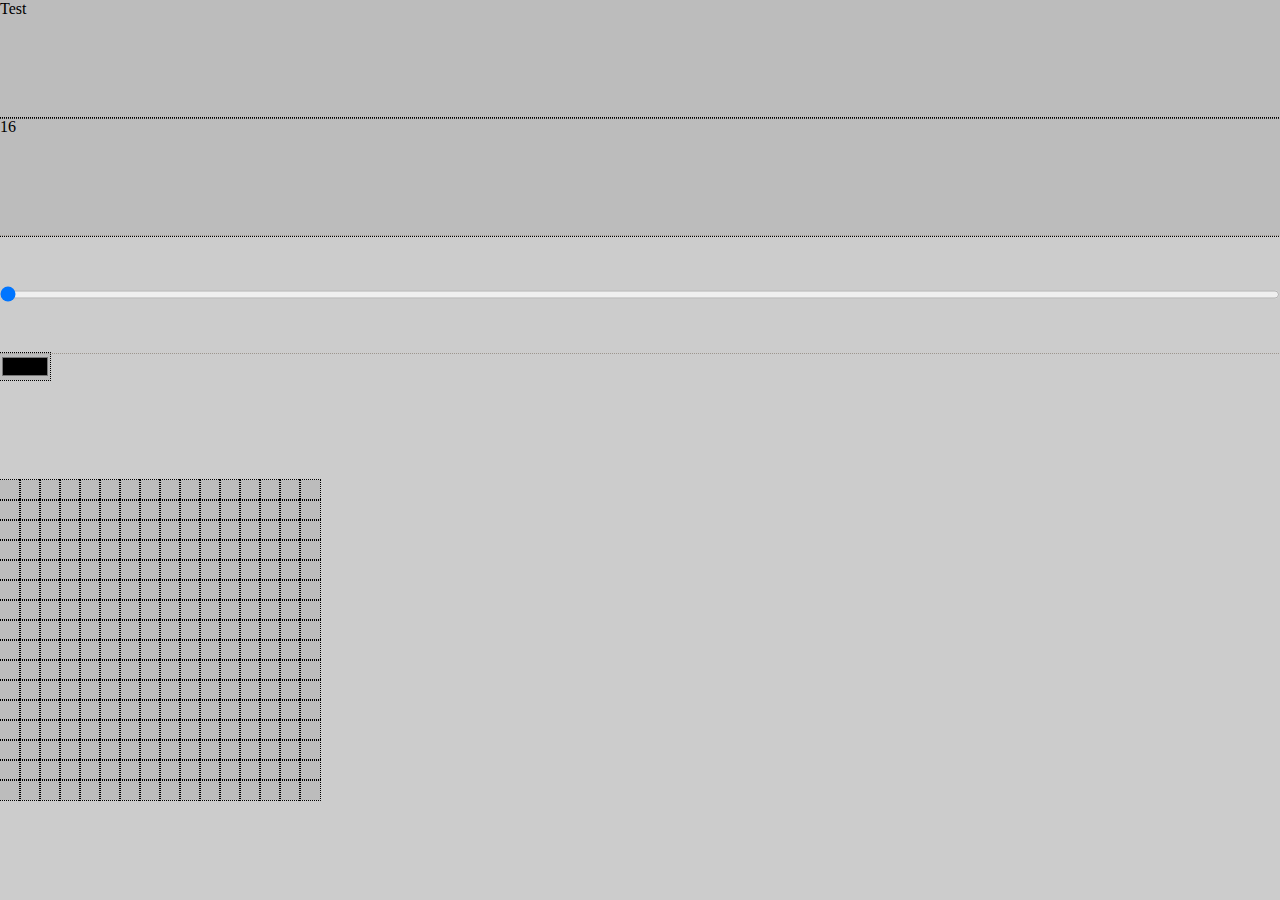
==== odin-etch-a-sketch/index.html @ 9da5ff11 "added cell reset" ====
<!DOCTYPE html>
<html lang="en">
  <head>
    <meta charset="UTF-8" />
    <meta http-equiv="X-UA-Compatible" content="IE=edge" />
    <meta name="viewport" content="width=device-width, initial-scale=1.0" />
    <title></title>
    <link rel="stylesheet" href="styles.css" />
    <link rel="shortcut icon" href="favicon.ico" type="image/x-icon" />
  </head>
  <body>
    <div class="Run">Test</div>
    <label for="grid-range"></label>
    <input
      type="range"
      name="grid-range"
      id="Grid-range"
      min="16"
      max="32"
      value="16"
    />
    <input type="color" name="" id="Brush-color" />
    <div class="Grid"></div>
  </body>
  <script src="app.js"></script>
</html>
---- odin-etch-a-sketch/styles.css ----
:root {
  --white: white;
}

*,
*::before,
*::after {
  box-sizing: border-box;
}

* {
  margin: 0;
  padding: 0;
  border: 0;
  font: inherit;
  background: none;
  background: rgba(146, 146, 146, 0.266);
  outline: dotted 1px;
  list-style-type: none;
}

html {
}

body {
  min-height: 100vh;
  display: grid;
}

img,
picture,
svg,
video {
  display: block;
  max-width: 100%;
}

.Test {
  cursor: crosshair;
  user-select: none;
}

.Grid {
  display: grid;
  width: 20rem;
  height: 20rem;
}
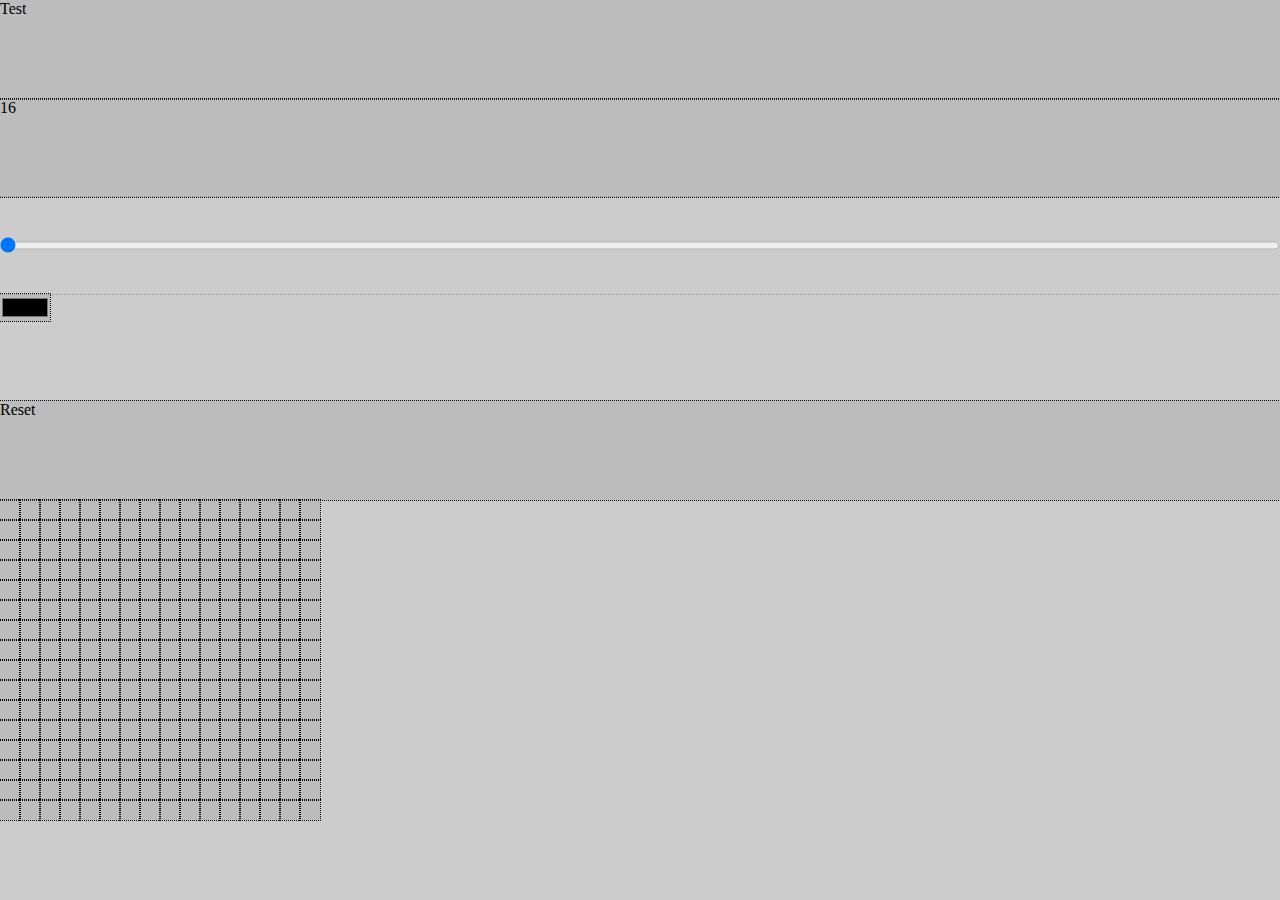
==== commit 86a87d2f: "darkener working" ====
--- a/odin-etch-a-sketch/index.html
+++ b/odin-etch-a-sketch/index.html
@@ -20,6 +20,7 @@
       value="16"
     />
     <input type="color" name="" id="Brush-color" />
+    <div class="Reset">Reset</div>
     <div class="Grid"></div>
   </body>
   <script src="app.js"></script>
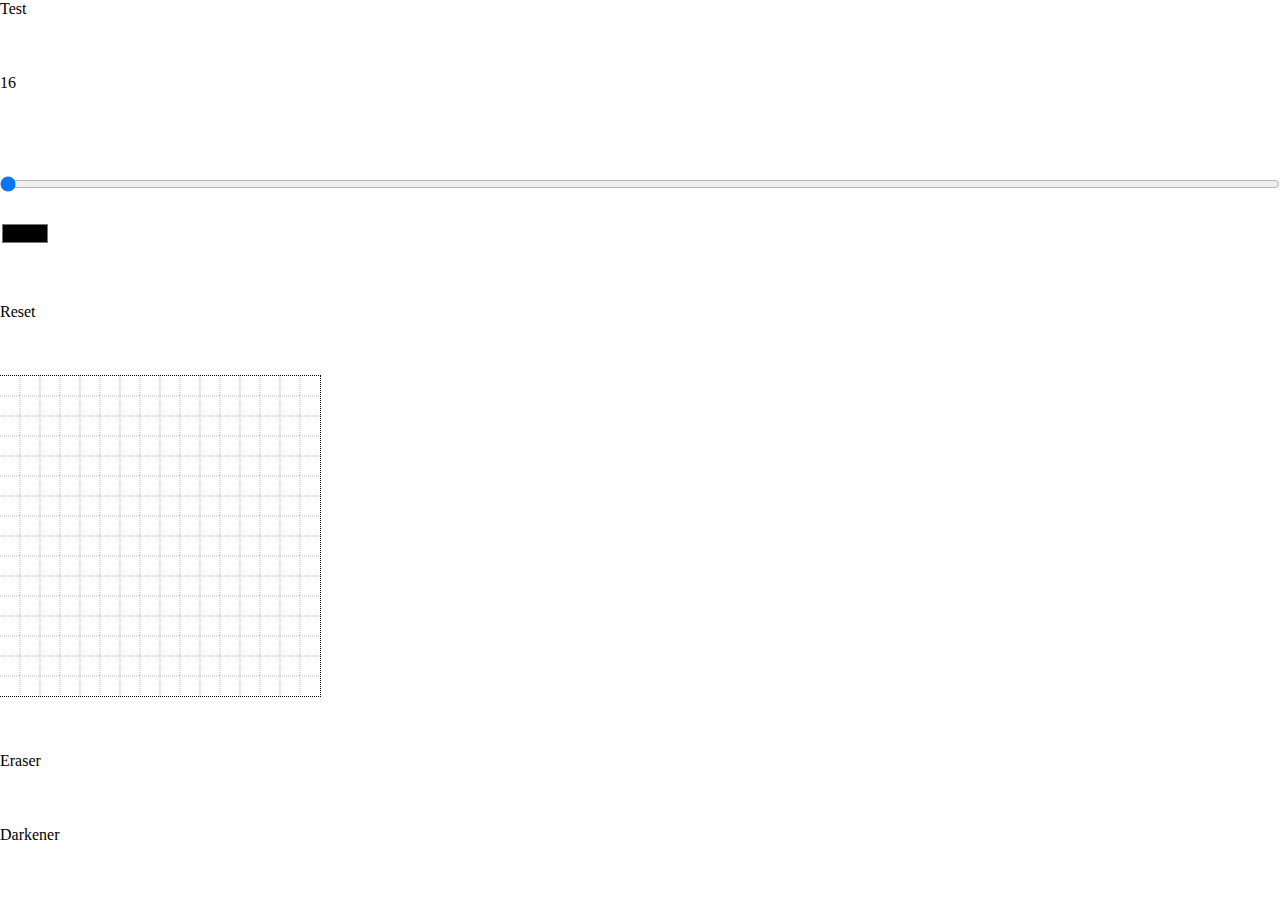
==== commit a557a14f: "Eraser added" ====
--- a/odin-etch-a-sketch/index.html
+++ b/odin-etch-a-sketch/index.html
@@ -22,6 +22,8 @@
     <input type="color" name="" id="Brush-color" />
     <div class="Reset">Reset</div>
     <div class="Grid"></div>
+    <div class="Eraser">Eraser</div>
+    <div class="Darkener">Darkener</div>
   </body>
   <script src="app.js"></script>
 </html>
--- a/odin-etch-a-sketch/styles.css
+++ b/odin-etch-a-sketch/styles.css
@@ -14,8 +14,8 @@
   border: 0;
   font: inherit;
   background: none;
-  background: rgba(146, 146, 146, 0.266);
-  outline: dotted 1px;
+  /* background: rgba(146, 146, 146, 0.266);
+  outline: dotted 1px; */
   list-style-type: none;
 }
 
@@ -35,13 +35,15 @@
   max-width: 100%;
 }
 
-.Test {
+.Cell {
   cursor: crosshair;
   user-select: none;
+  outline: 1px dotted #d9d9d9;
 }
 
 .Grid {
   display: grid;
   width: 20rem;
   height: 20rem;
+  outline: 1px dotted black;
 }
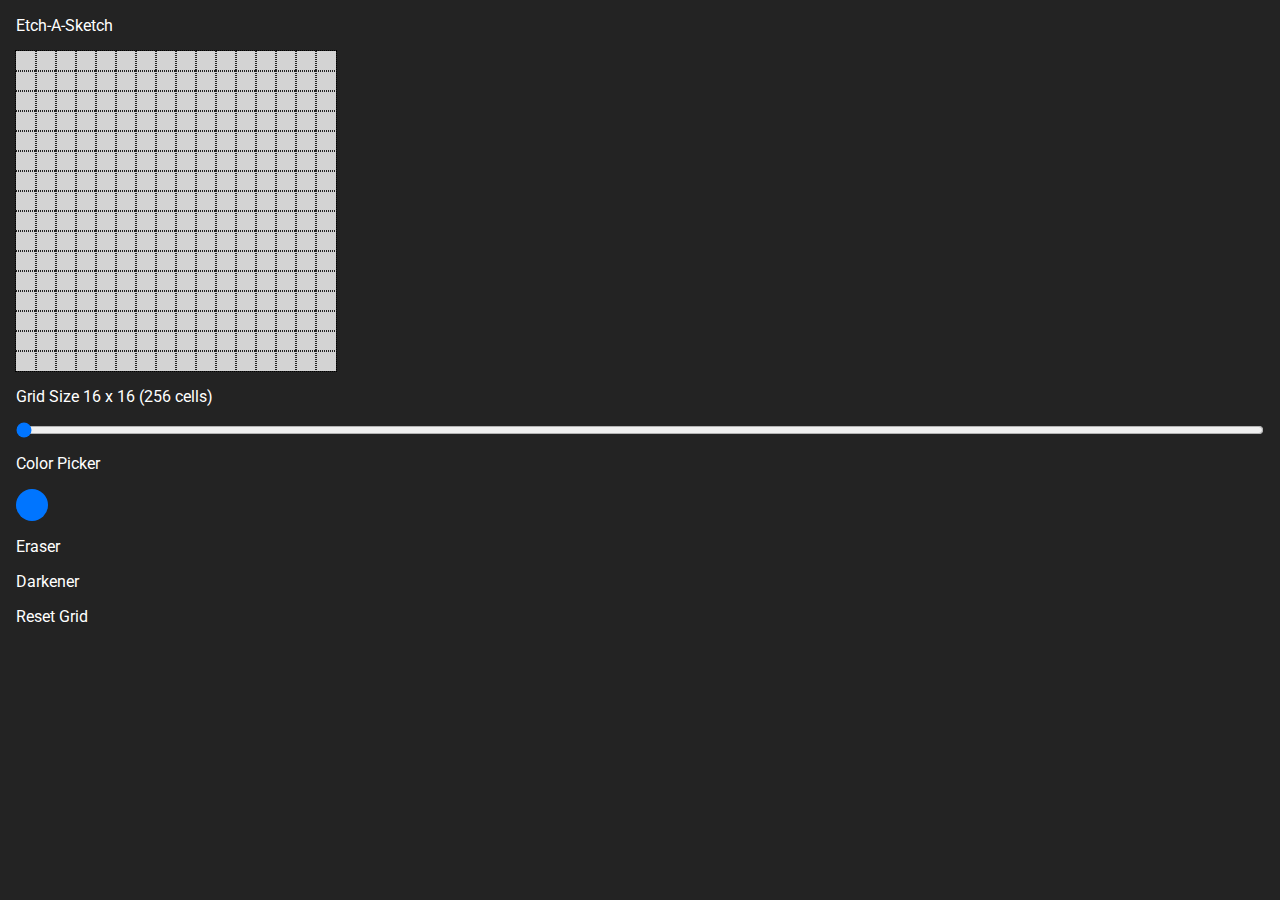
==== commit 296b184f: "commit" ====
--- a/odin-etch-a-sketch/index.html
+++ b/odin-etch-a-sketch/index.html
@@ -9,8 +9,11 @@
     <link rel="shortcut icon" href="favicon.ico" type="image/x-icon" />
   </head>
   <body>
-    <div class="Run">Test</div>
-    <label for="grid-range"></label>
+    <!-- <div class="Run">Test</div> -->
+    <h1>Etch-A-Sketch</h1>
+    <div class="Grid"></div>
+    <label class="Grid-range-label" for="grid-range"></label>
+
     <input
       type="range"
       name="grid-range"
@@ -19,11 +22,13 @@
       max="32"
       value="16"
     />
-    <input type="color" name="" id="Brush-color" />
-    <div class="Reset">Reset</div>
-    <div class="Grid"></div>
+    <label class="Brush-color-label" for="brush-color">Color Picker</label>
+    <div class="Brush-color-wrapper">
+      <input type="color" name="brush-color" id="Brush-color" value="#0075ff" />
+    </div>
     <div class="Eraser">Eraser</div>
     <div class="Darkener">Darkener</div>
+    <div class="Reset">Reset Grid</div>
   </body>
   <script src="app.js"></script>
 </html>
--- a/odin-etch-a-sketch/styles.css
+++ b/odin-etch-a-sketch/styles.css
@@ -1,3 +1,5 @@
+@import url("https://fonts.googleapis.com/css2?family=Roboto:wght@400;700&display=swap");
+
 :root {
   --white: white;
 }
@@ -20,11 +22,17 @@
 }
 
 html {
+  background: rgb(35, 35, 35);
+  color: white;
+  font-family: "Roboto", sans-serif;
 }
 
 body {
   min-height: 100vh;
-  display: grid;
+  display: flex;
+  flex-direction: column;
+  padding: 1rem;
+  gap: 1rem;
 }
 
 img,
@@ -38,7 +46,7 @@
 .Cell {
   cursor: crosshair;
   user-select: none;
-  outline: 1px dotted #d9d9d9;
+  outline: 1px dotted rgb(35, 35, 35);
 }
 
 .Grid {
@@ -46,4 +54,21 @@
   width: 20rem;
   height: 20rem;
   outline: 1px dotted black;
+  background: lightgray;
 }
+
+#Brush-color {
+  height: 3rem;
+
+  opacity: 0;
+  cursor: pointer;
+}
+
+.Brush-color-wrapper {
+  height: 2rem;
+  width: 2rem;
+  border-radius: 3rem;
+  /* border: 2px solid lightgray; */
+  cursor: pointer;
+  overflow: hidden;
+}
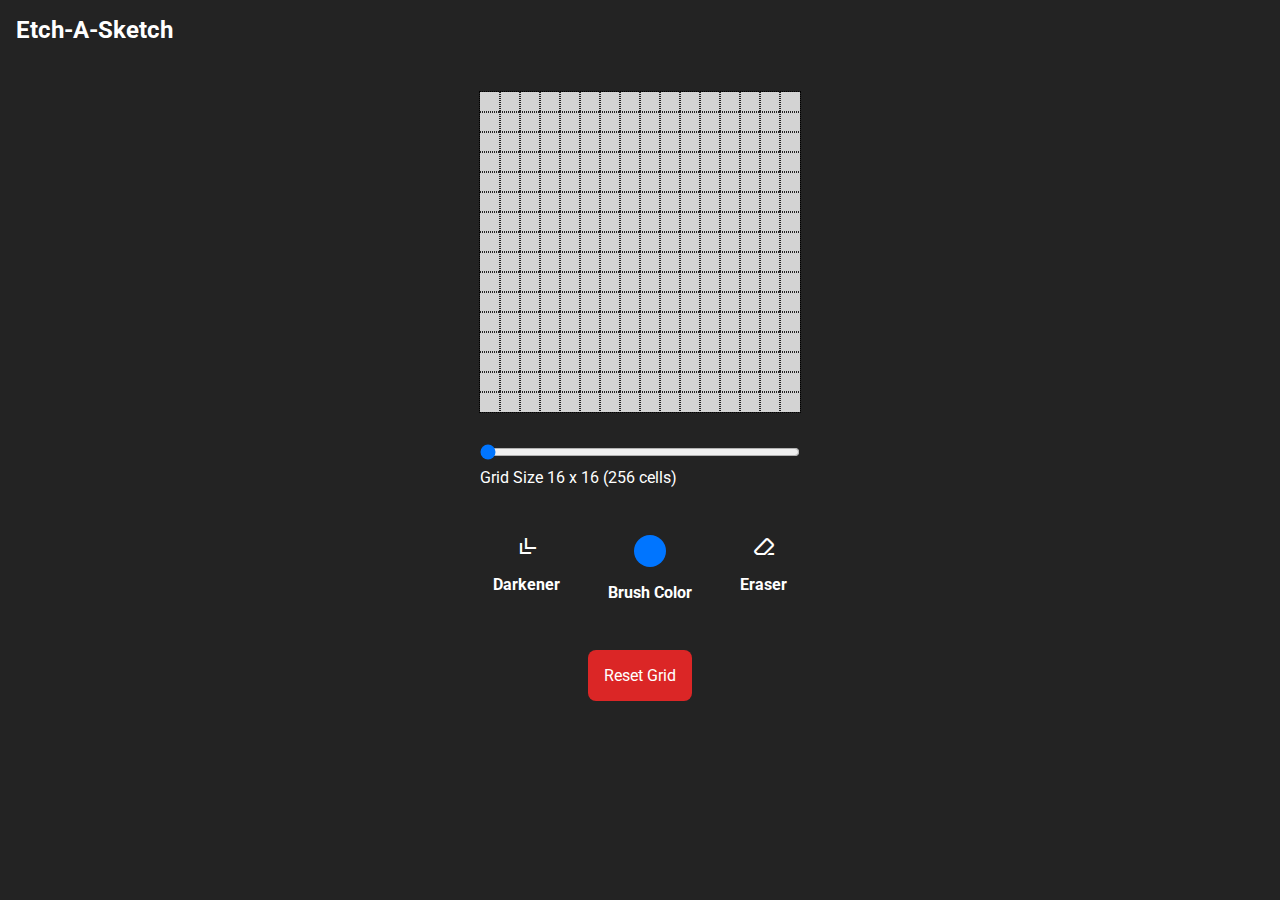
==== commit 17b33f51: "add finishing touches next, ui mostly finishied" ====
--- a/odin-etch-a-sketch/index.html
+++ b/odin-etch-a-sketch/index.html
@@ -7,12 +7,19 @@
     <title></title>
     <link rel="stylesheet" href="styles.css" />
     <link rel="shortcut icon" href="favicon.ico" type="image/x-icon" />
+    <link
+      rel="stylesheet"
+      href="https://fonts.googleapis.com/css2?family=Material+Symbols+Outlined:opsz,wght,FILL,GRAD@24,400,0,0"
+    />
+    <link
+      rel="stylesheet"
+      href="https://fonts.googleapis.com/css2?family=Material+Symbols+Outlined:opsz,wght,FILL,GRAD@24,400,0,0"
+    />
   </head>
   <body>
     <!-- <div class="Run">Test</div> -->
     <h1>Etch-A-Sketch</h1>
     <div class="Grid"></div>
-    <label class="Grid-range-label" for="grid-range"></label>
 
     <input
       type="range"
@@ -22,12 +29,29 @@
       max="32"
       value="16"
     />
-    <label class="Brush-color-label" for="brush-color">Color Picker</label>
-    <div class="Brush-color-wrapper">
-      <input type="color" name="brush-color" id="Brush-color" value="#0075ff" />
+    <label class="Grid-range-label" for="grid-range"></label>
+    <div class="Tools">
+      <div class="Tools-wrapper Darkener">
+        <span class="material-symbols-outlined"> more_down </span>
+        <div>Darkener</div>
+      </div>
+      <div class="Brush-color-tools-wrapper">
+        <div class="Brush-color-wrapper">
+          <input
+            type="color"
+            name="brush-color"
+            id="Brush-color"
+            value="#0075ff"
+          />
+        </div>
+        <label class="Brush-color-label" for="brush-color">Brush Color</label>
+      </div>
+
+      <div class="Tools-wrapper Eraser">
+        <span class="material-symbols-outlined"> ink_eraser </span>
+        <div>Eraser</div>
+      </div>
     </div>
-    <div class="Eraser">Eraser</div>
-    <div class="Darkener">Darkener</div>
     <div class="Reset">Reset Grid</div>
   </body>
   <script src="app.js"></script>
--- a/odin-etch-a-sketch/styles.css
+++ b/odin-etch-a-sketch/styles.css
@@ -32,7 +32,7 @@
   display: flex;
   flex-direction: column;
   padding: 1rem;
-  gap: 1rem;
+  /* gap: 1rem; */
 }
 
 img,
@@ -41,6 +41,11 @@
 video {
   display: block;
   max-width: 100%;
+}
+
+h1 {
+  font-size: 1.5rem;
+  font-weight: 700;
 }
 
 .Cell {
@@ -55,6 +60,8 @@
   height: 20rem;
   outline: 1px dotted black;
   background: lightgray;
+  align-self: center;
+  margin-top: 3rem;
 }
 
 #Brush-color {
@@ -72,3 +79,70 @@
   cursor: pointer;
   overflow: hidden;
 }
+
+.Grid-range-label {
+  width: 20rem;
+  align-self: center;
+
+  margin-top: 0.5rem;
+}
+
+#Grid-range {
+  width: 20rem;
+  align-self: center;
+  margin-top: 2rem;
+}
+
+.Brush-color-label {
+  font-weight: 700;
+}
+
+.Eraser {
+  font-weight: 700;
+}
+
+.Darkener {
+  font-weight: 700;
+}
+
+.Tools {
+  display: flex;
+  justify-content: center;
+  margin-top: 2rem;
+  overflow: hidden;
+  gap: 1rem;
+}
+
+.Tools-wrapper {
+  display: flex;
+  flex-direction: column;
+  padding: 1rem;
+  gap: 1rem;
+  align-items: center;
+  cursor: pointer;
+  border-radius: 0.5rem;
+}
+
+.Tools-wrapper:hover {
+  background: rgba(255, 255, 255, 0.1);
+}
+
+.Brush-color-tools-wrapper {
+  display: flex;
+  flex-direction: column;
+  padding: 1rem;
+  gap: 1rem;
+  align-items: center;
+  cursor: pointer;
+  border-radius: 0.5rem;
+}
+
+.Reset {
+  background: rgb(219, 38, 38);
+  width: fit-content;
+  padding: 1rem;
+  border-radius: 0.5rem;
+  cursor: pointer;
+  align-self: center;
+  margin-top: 2rem;
+}
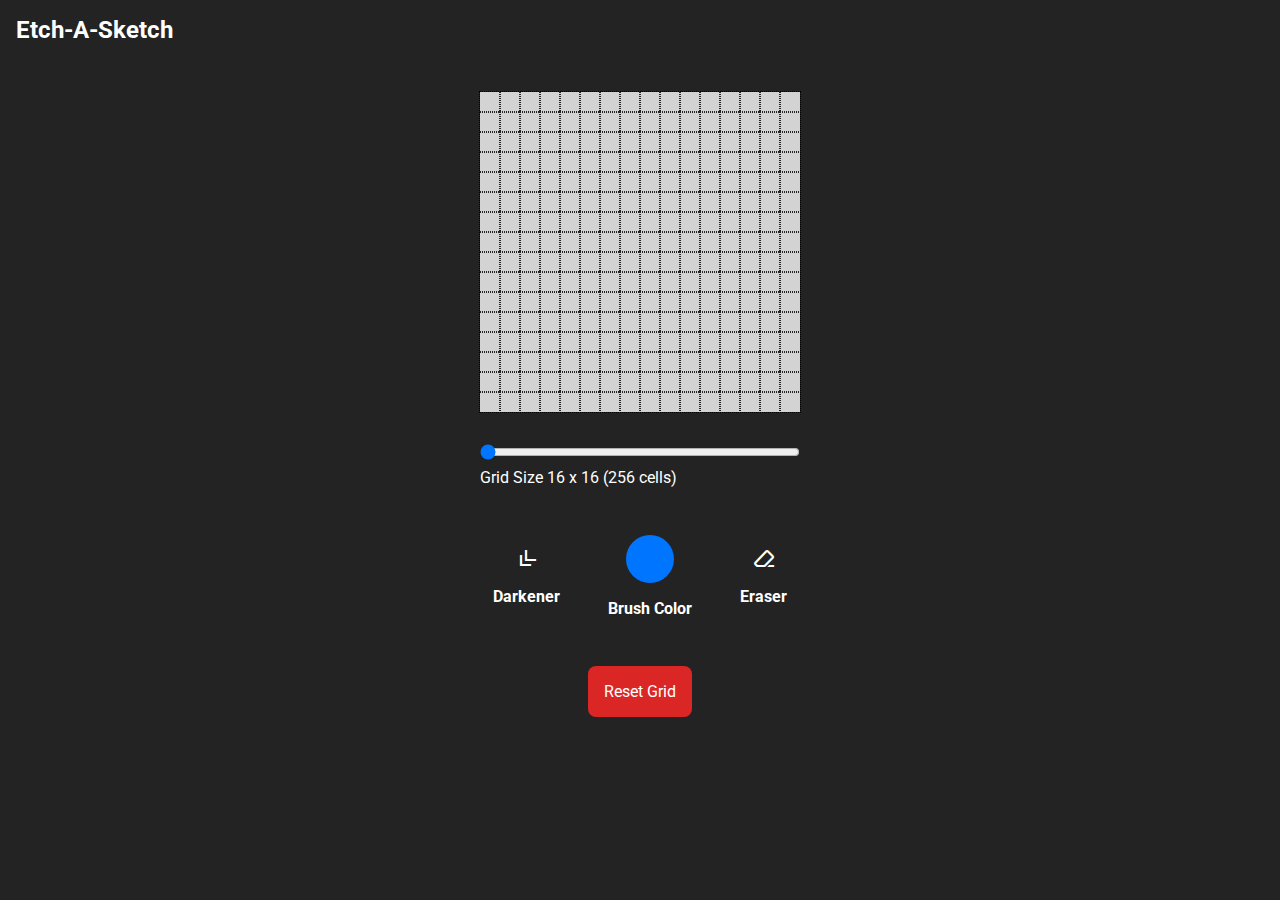
==== commit 047a20ef: "commit" ====
--- a/odin-etch-a-sketch/index.html
+++ b/odin-etch-a-sketch/index.html
@@ -4,7 +4,7 @@
     <meta charset="UTF-8" />
     <meta http-equiv="X-UA-Compatible" content="IE=edge" />
     <meta name="viewport" content="width=device-width, initial-scale=1.0" />
-    <title></title>
+    <title>Etch-A-Sketch</title>
     <link rel="stylesheet" href="styles.css" />
     <link rel="shortcut icon" href="favicon.ico" type="image/x-icon" />
     <link
--- a/odin-etch-a-sketch/styles.css
+++ b/odin-etch-a-sketch/styles.css
@@ -65,15 +65,15 @@
 }
 
 #Brush-color {
-  height: 3rem;
+  height: 5rem;
 
   opacity: 0;
   cursor: pointer;
 }
 
 .Brush-color-wrapper {
-  height: 2rem;
-  width: 2rem;
+  height: 3rem;
+  width: 3rem;
   border-radius: 3rem;
   /* border: 2px solid lightgray; */
   cursor: pointer;
@@ -121,6 +121,7 @@
   align-items: center;
   cursor: pointer;
   border-radius: 0.5rem;
+  justify-content: center;
 }
 
 .Tools-wrapper:hover {
@@ -146,3 +147,7 @@
   align-self: center;
   margin-top: 2rem;
 }
+
+.Reset:hover {
+  box-shadow: 0px 0px 20px red;
+}
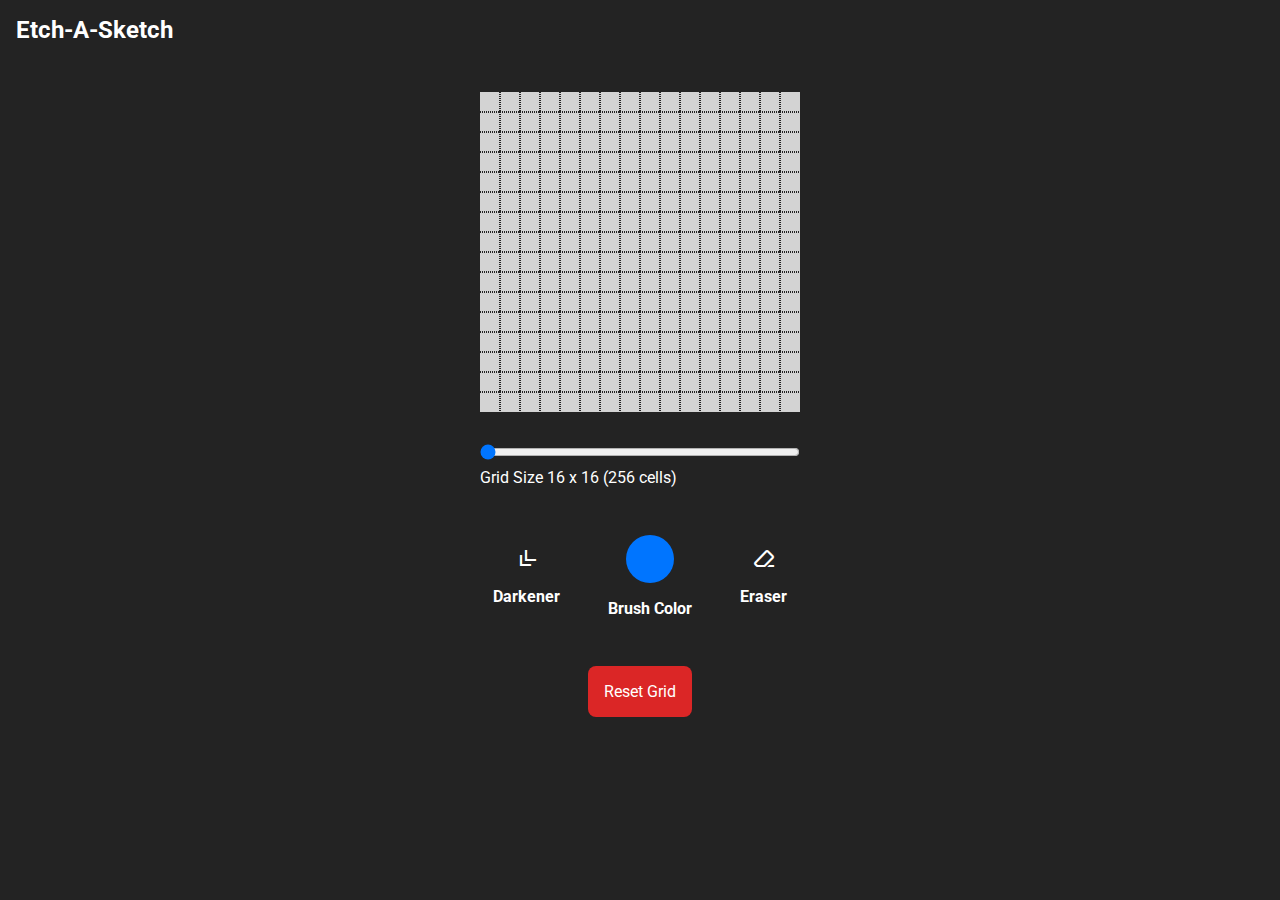
==== commit ce3bcd09: "bug fixes" ====
--- a/odin-etch-a-sketch/index.html
+++ b/odin-etch-a-sketch/index.html
@@ -17,7 +17,6 @@
     />
   </head>
   <body>
-    <!-- <div class="Run">Test</div> -->
     <h1>Etch-A-Sketch</h1>
     <div class="Grid"></div>
 
--- a/odin-etch-a-sketch/styles.css
+++ b/odin-etch-a-sketch/styles.css
@@ -32,7 +32,6 @@
   display: flex;
   flex-direction: column;
   padding: 1rem;
-  /* gap: 1rem; */
 }
 
 img,
@@ -75,7 +74,6 @@
   height: 3rem;
   width: 3rem;
   border-radius: 3rem;
-  /* border: 2px solid lightgray; */
   cursor: pointer;
   overflow: hidden;
 }
@@ -83,7 +81,6 @@
 .Grid-range-label {
   width: 20rem;
   align-self: center;
-
   margin-top: 0.5rem;
 }
 
